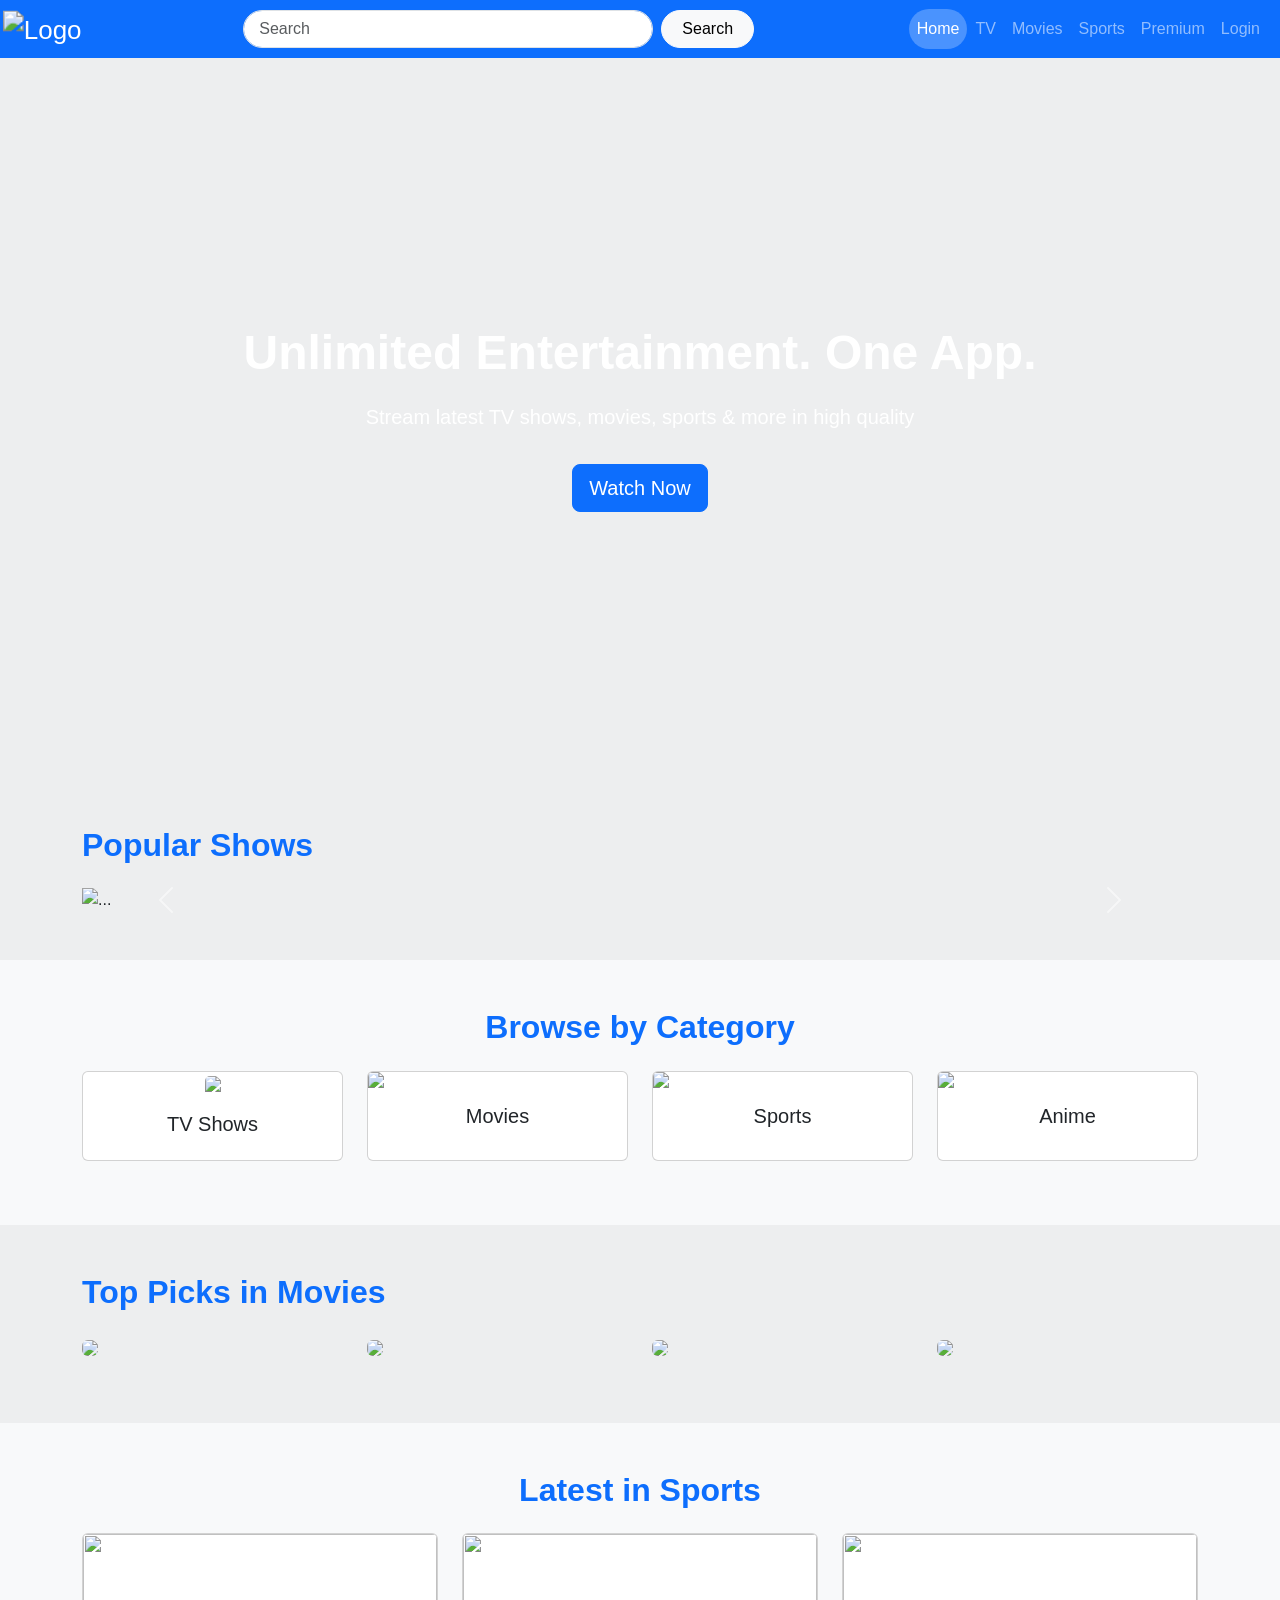
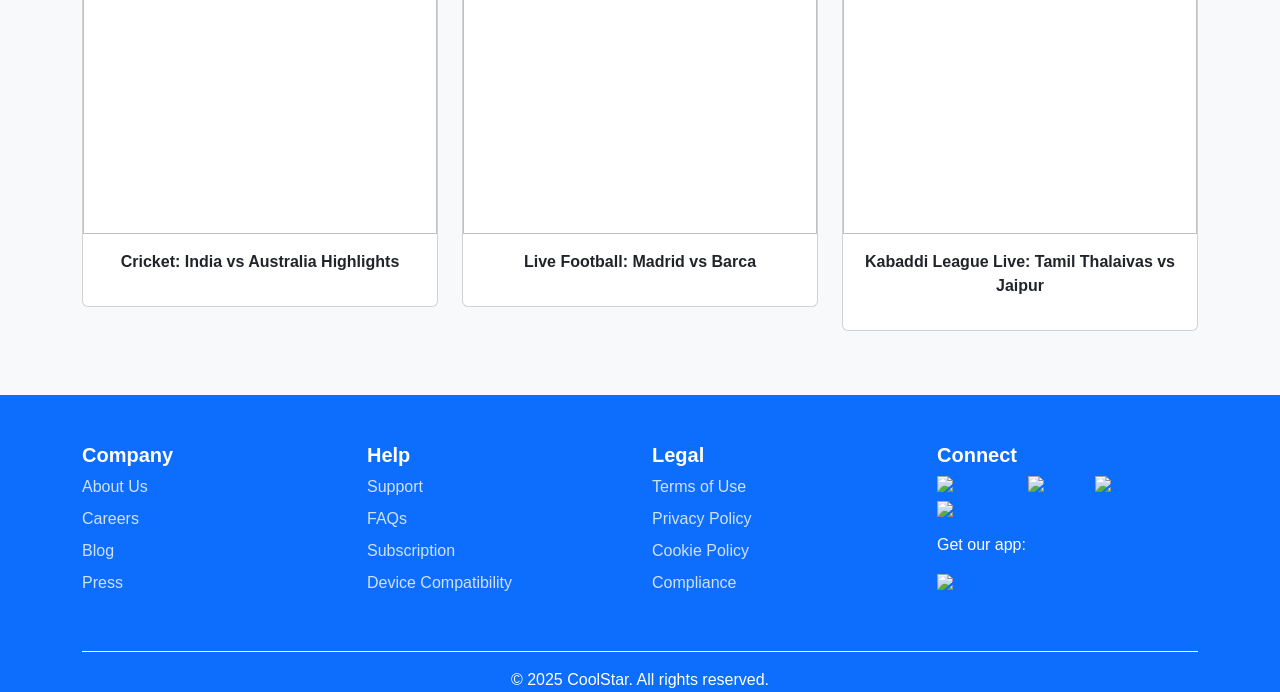
==== coolhome.html @ 61c33b58 "Add files via upload" ====
<!DOCTYPE html>
<html lang="en">
<head>
  <meta charset="UTF-8" />
  <meta name="viewport" content="width=device-width, initial-scale=1.0"/>
  <title>CoolStar</title>
    <link rel="icon" type="image/png" sizes="64x64" href="../icon cool.jpg">
  <link href="https://cdn.jsdelivr.net/npm/bootstrap@5.3.3/dist/css/bootstrap.min.css" rel="stylesheet"/>
  <link rel="stylesheet" href="coolhome.css" />
</head>
<link href="https://cdn.jsdelivr.net/npm/bootstrap@5.3.3/dist/css/bootstrap.min.css" rel="stylesheet">

<body class="bd">

<!-- Navbar -->
<nav class="navbar navbar-expand-lg navbar-dark bg-primary sticky-top">
  <div class="container-fluid">

    <!-- Logo (Left Corner) -->
   <a class="navbar-brand" href="#">
  <img src="../cool logo.png" alt="Logo" class="logo-img">
  </a>


    <!-- Toggler (For mobile collapse) -->
    <button class="navbar-toggler" type="button" data-bs-toggle="collapse" data-bs-target="#navbarNavDropdown"
      aria-controls="navbarNavDropdown" aria-expanded="false" aria-label="Toggle navigation">
      <span class="navbar-toggler-icon"></span>
    </button>

    <!-- Collapsible Content -->
    <div class="collapse navbar-collapse" id="navbarNavDropdown">

      <!-- Search Bar (center on large, top on mobile) -->
      <form class="d-flex mx-lg-auto my-2 my-lg-0 w-100 justify-content-center" role="search">
        <input class="form-control me-2 w-50" type="search" placeholder="Search" aria-label="Search">
        <button class="btn btn-light" type="submit">Search</button>
      </form>

      <!-- Navigation Menu (Right) -->
      <ul class="navbar-nav ms-lg-auto text-center mt-2 mt-lg-0">
        <li class="nav-item"><a class="nav-link active" href="">Home</a></li>
        <li class="nav-item"><a class="nav-link" href="cooltv.html">TV</a></li>
        <li class="nav-item"><a class="nav-link" href="coolmovie.html">Movies</a></li>
        <li class="nav-item"><a class="nav-link" href="coolsports.html">Sports</a></li>
        <li class="nav-item"><a class="nav-link" href="coolpre.html">Premium</a></li>
        <li class="nav-item"><a class="nav-link" href="coollogin.html">Login</a></li>
      </ul>
    </div>
  </div>
</nav>


  <!-- Hero Section -->
  <section class="hero d-flex align-items-center justify-content-center text-white text-center">
    <div class="container">
      <h1 class="display-4 fw-bold">Unlimited Entertainment. One App.</h1>
      <p class="lead">Stream latest TV shows, movies, sports & more in high quality</p>
      <a href="#" class="btn btn-primary btn-lg mt-3 btn-scale">Watch Now</a>

    </div>
  </section>

<!-- Popular Shows Carousel -->
<section class="py-5">
    <div class="container">
      <h2 class="mb-4 text-primary fw-bold">Popular Shows</h2>
      <div id="popularCarousel" class="carousel slide" data-bs-ride="carousel">
        <div class="carousel-inner">
          <div class="carousel-item active">
            <img src="../Bigg-Boss-Tamil-Season-7.jpg" class="d-block w-100" alt="...">
          </div>
          <div class="carousel-item">
            <img src="../seres1.jpg" class="d-block w-100" alt="...">
          </div>
          <div class="carousel-item">
            <img src="../seres2.jpeg" class="d-block w-100" alt="...">
          </div>
        </div>
        <button class="carousel-control-prev" type="button" data-bs-target="#popularCarousel" data-bs-slide="prev">
          <span class="carousel-control-prev-icon"></span>
        </button>
        <button class="carousel-control-next" type="button" data-bs-target="#popularCarousel" data-bs-slide="next">
          <span class="carousel-control-next-icon"></span>
        </button>
      </div>
    </div>
  </section>

  <!-- Categories -->
  <section class="py-5 bg-light">
    <div class="container">
      <h2 class="mb-4 text-center text-primary fw-bold">Browse by Category</h2>
      <div class="row text-center">
        <div class="col-md-3 mb-3">
          <div class="card h-100">
            <a href="cooltv.html"><img src="../tv show.webp" class="card-img-top"></a>
            <div class="card-body"><h5>TV Shows</h5></div>
          </div>
        </div>
        <div class="col-md-3 mb-3">
          <div class="card h-100">
            <img src="../thug-life.jpg" class="card-img-top">
            <div class="card-body"><h5>Movies</h5></div>
          </div>
        </div>
        <div class="col-md-3 mb-3">
          <div class="card h-100">
            <img src="../cricket-football-800x417.jpg" class="card-img-top">
            <div class="card-body"><h5>Sports</h5></div>
          </div>
        </div>
        <div class="col-md-3 mb-3">
          <div class="card h-100">
            <img src="../naruto-20th-anniversary-episodes-07032023.webp" class="card-img-top">
            <div class="card-body"><h5>Anime</h5></div>
          </div>
        </div>
      </div>
    </div>
  </section>

  <!-- Featured Movies -->
  <section class="py-5">
  <div class="container">
    <h2 class="mb-4 text-primary fw-bold">Top Picks in Movies</h2>
    <div class="row">
      <div class="col-md-3 mb-3">
        <img src="../kodi.webp" class="img-fluid rounded top-picks-img">
      </div>
      <div class="col-md-3 mb-3">
        <img src="../dragon.jpeg" class="img-fluid rounded top-picks-img">
      </div>
      <div class="col-md-3 mb-3">
        <img src="../sarpata.webp" class="img-fluid rounded top-picks-img">
      </div>
      <div class="col-md-3 mb-3">
        <img src="../jananayag.webp" class="img-fluid rounded top-picks-img">
      </div>
    </div>
  </div>
</section>


  <!-- Sports Highlights -->
  <section class="py-5 bg-light">
    <div class="container">
      <h2 class="mb-4 text-center text-primary fw-bold">Latest in Sports</h2>
      <div class="row">
        <div class="col-md-4 mb-3">
          <div class="card">
            <img src="../highlights-1-1663693926.jpg" class="card-img-top" height="300px" width="300px">
            <div class="card-body text-center"><p><b>Cricket: India vs Australia Highlights</b></p></div>
          </div>
        </div>
        <div class="col-md-4 mb-3">
          <div class="card">
            <img src="../Real-Madrid-vs-Barcelona-copy.webp" class="card-img-top" height="300px" width="300px">
            <div class="card-body text-center"><p><b>Live Football: Madrid vs Barca</b></p></div>
          </div>
        </div>
        <div class="col-md-4 mb-3">
          <div class="card">
            <img src="../Tamil-Thalaiva-Team.jpg" class="card-img-top" height="300px" width="300px">
            <div class="card-body text-center"><p><b>Kabaddi League Live: Tamil Thalaivas vs Jaipur</b></p></div>
          </div>
        </div>
      </div>
    </div>
  </section>

<footer class="bg-primary text-white pt-5">
  <div class="container">
    <div class="row text-center text-md-start"> <!-- Center on mobile, left on desktop -->

      <!-- Company -->
      <div class="col-md-3 mb-4">
        <h5 class="fw-bold">Company</h5>
        <ul class="list-unstyled">
          <li><a href="#" class="footer-link">About Us</a></li>
          <li><a href="#" class="footer-link">Careers</a></li>
          <li><a href="#" class="footer-link">Blog</a></li>
          <li><a href="#" class="footer-link">Press</a></li>
        </ul>
      </div>

      <!-- Help -->
      <div class="col-md-3 mb-4">
        <h5 class="fw-bold">Help</h5>
        <ul class="list-unstyled">
          <li><a href="#" class="footer-link">Support</a></li>
          <li><a href="#" class="footer-link">FAQs</a></li>
          <li><a href="#" class="footer-link">Subscription</a></li>
          <li><a href="#" class="footer-link">Device Compatibility</a></li>
        </ul>
      </div>

      <!-- Legal -->
      <div class="col-md-3 mb-4">
        <h5 class="fw-bold">Legal</h5>
        <ul class="list-unstyled">
          <li><a href="#" class="footer-link">Terms of Use</a></li>
          <li><a href="#" class="footer-link">Privacy Policy</a></li>
          <li><a href="#" class="footer-link">Cookie Policy</a></li>
          <li><a href="#" class="footer-link">Compliance</a></li>
        </ul>
      </div>

      <!-- Connect -->
      <div class="col-md-3 mb-4">
        <h5 class="fw-bold">Connect</h5>
        <div class="mb-2">
          <a href="#"><img src="https://cdn-icons-png.flaticon.com/512/733/733547.png" width="24" alt="Facebook"></a>
          <a href="#"><img src="https://cdn-icons-png.flaticon.com/512/733/733579.png" width="24" alt="Twitter"></a>
          <a href="#"><img src="https://cdn-icons-png.flaticon.com/512/733/733558.png" width="24" alt="Instagram"></a>
          <a href="#"><img src="https://cdn-icons-png.flaticon.com/512/2111/2111425.png" width="24" alt="YouTube"></a>
        </div>
        <p>Get our app:</p>
        <a href="#"><img src="https://upload.wikimedia.org/wikipedia/commons/thumb/7/78/Google_Play_Store_badge_EN.svg/512px-Google_Play_Store_badge_EN.svg.png" width="120" class="me-2 mb-2"></a>
      </div>

    </div>

    <!-- Bottom Bar -->
    <div class="text-center border-top border-light pt-3 mt-3">
      <p class="mb-0">&copy; 2025 CoolStar. All rights reserved.</p>
    </div>
  </div>
</footer>


 <script src="https://cdn.jsdelivr.net/npm/bootstrap@5.3.3/dist/js/bootstrap.bundle.min.js"></script>
   
</body>
---- coolhome.css ----
.bd{
  font-family: 'Segoe UI', sans-serif;
  background-position: center;
  background-size: cover;
  background-color: #111d2913;
}

.hero {
  height: 80vh;
  background: linear-gradient(to right, #004080, #007bff);
  color: white;
}

.card img {
  object-fit: cover;
}

h2 {
  font-weight: bold;
}

.hero {
  height: 80vh;
  background-image: url('../banner-image-41.4-01-1000x491-1.png');
  background-size: cover;
  background-position: center;
  background-repeat: no-repeat;
  color: white;
  display: flex;
  align-items: center;
  justify-content: center;
  text-align: center;
}
.hero h1 {
  font-size: 3rem;
  margin-bottom: 20px;
}
.footer-link {
  color: #ffffffcc;
  text-decoration: none;
  display: block;
  margin-bottom: 8px;
  transition: color 0.2s ease;
}

.footer-link:hover {
  color: #fff;
  text-decoration: underline;
}
.collapse {
  transition: all 0.3s ease-in-out;
}
.collapse.show {
  max-height: 500px; /* Adjust as needed */
}
.card {
  transition: transform 0.3s ease, box-shadow 0.3s ease;
}

.card:hover {
  transform: scale(1.05);
  box-shadow: 0 8px 20px rgba(0, 0, 0, 0.2);
  z-index: 1;
}
/* Reusable scale hover effect for cards */
.hover-scale {
  transition: transform 0.3s ease, box-shadow 0.3s ease;
}

.hover-scale:hover {
  transform: scale(1.05);
  box-shadow: 0 10px 25px rgba(0, 0, 0, 0.2);
  z-index: 1;
}
.top-picks-img {
  transition: transform 0.4s ease;
  cursor: pointer;
}

.top-picks-img:hover {
  transform: scale(1.08);
  z-index: 1;
}
.btn-scale {
  transition: transform 0.3s ease;
}

.btn-scale:hover {
  transform: scale(1.08);
}
/* Logo spacing */
.navbar-brand img {
  max-height: 70px;
  width: auto;
}

/* Smooth and consistent search input */
form[role="search"] input[type="search"] {
  border-radius: 30px;
  padding: 6px 15px;
  transition: all 0.3s ease-in-out;
}

/* Focus effect on search */
form[role="search"] input[type="search"]:focus {
  outline: none;
  box-shadow: 0 0 5px #ffffffaa;
  border-color: #fff;
}

/* Rounded and clean search button */
form[role="search"] button {
  border-radius: 30px;
  padding: 6px 20px;
}

/* Adjust menu item spacing */
.navbar-nav .nav-link {
  padding: 8px 15px;
  font-weight: 500;
  transition: 0.3s;
}

/* Active link style */
.navbar-nav .nav-link.active {
  background-color: rgba(255, 255, 255, 0.25);
  border-radius: 20px;
}

/* Mobile search input full width */
@media (max-width: 991.98px) {
  form[role="search"] {
    flex-direction: column;
    align-items: center;
  }

  form[role="search"] input[type="search"] {
    width: 90% !important;
    margin-bottom: 10px;
  }

  form[role="search"] button {
    width: 50%;
  }

  .navbar-nav {
    align-items: center;
  }
}
.logo-img {
  height: 100px;       /* keep it visually consistent with navbar */
  width: auto;
  transform: scale(1.3);  /* scale up the image itself */
  transition: transform 0.3s ease;
}

.logo-img:hover {
  transform: scale(1.4);  /* optional hover zoom */
}
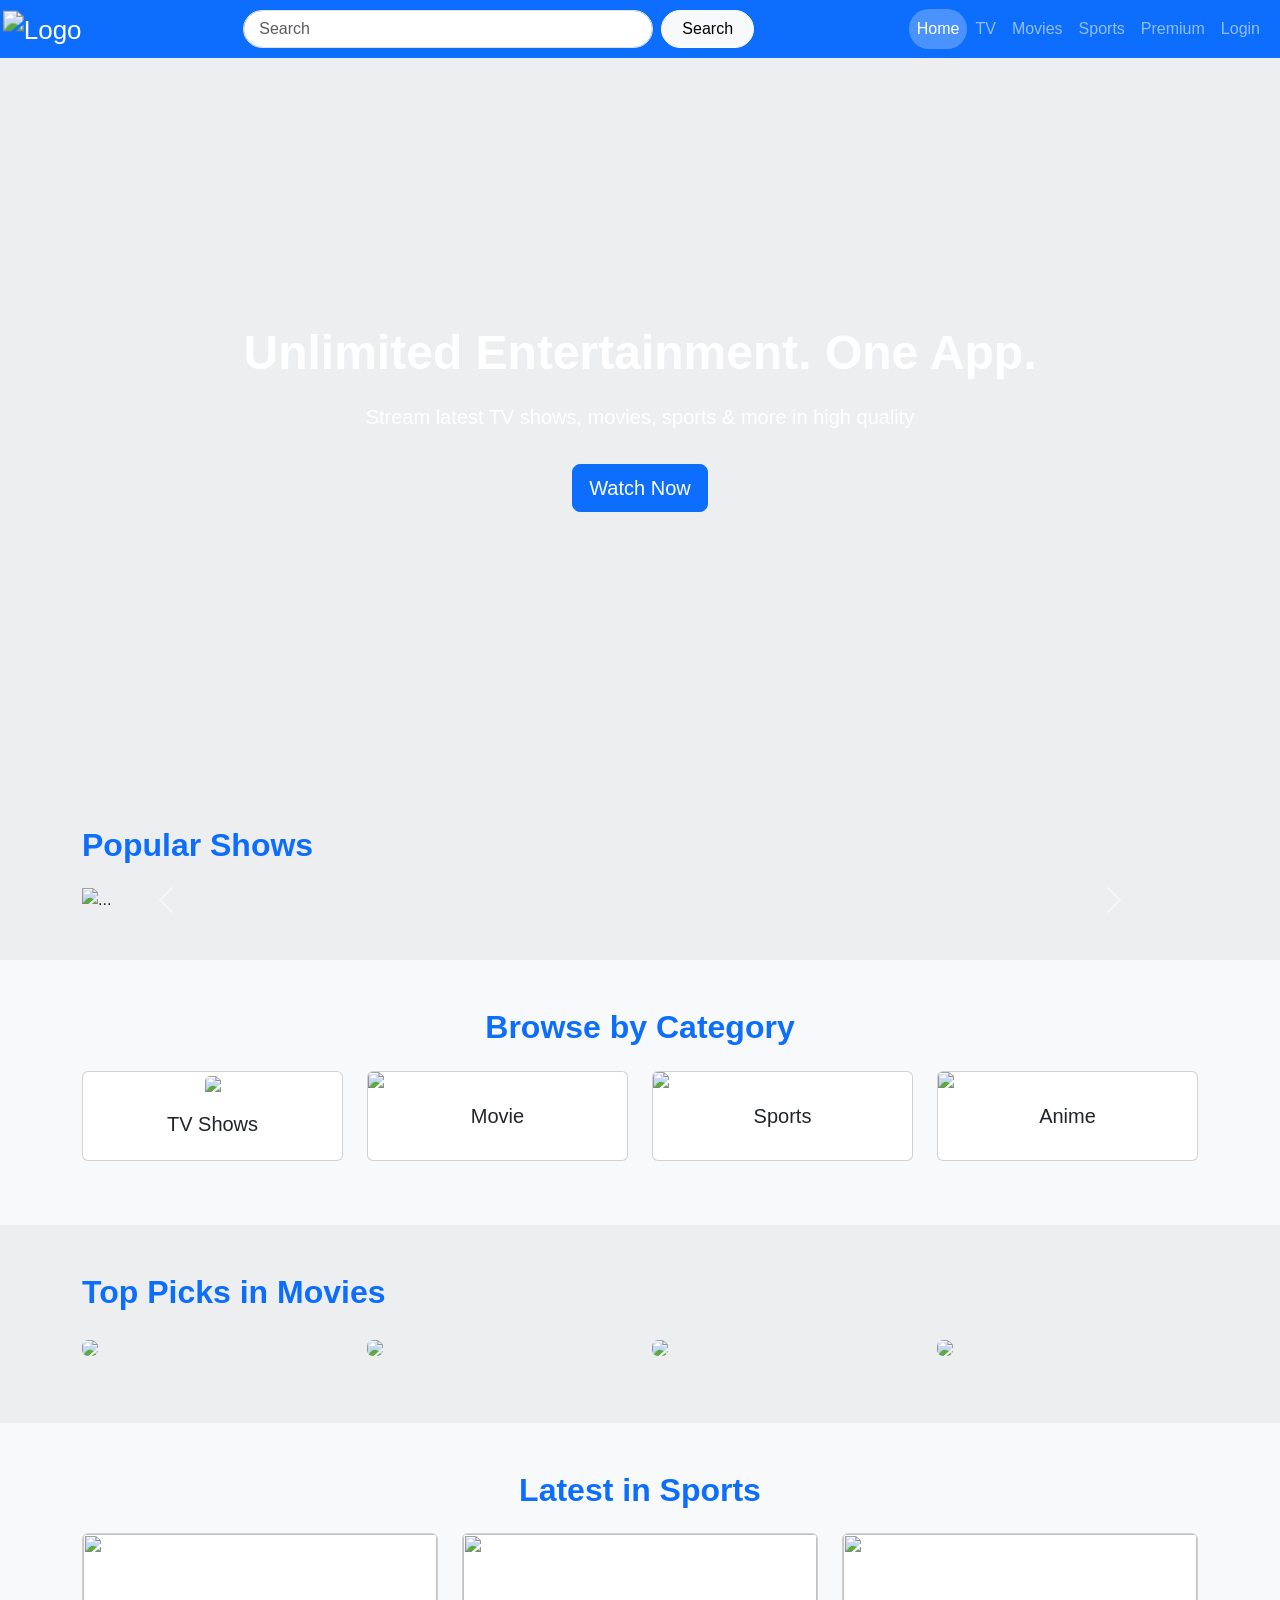
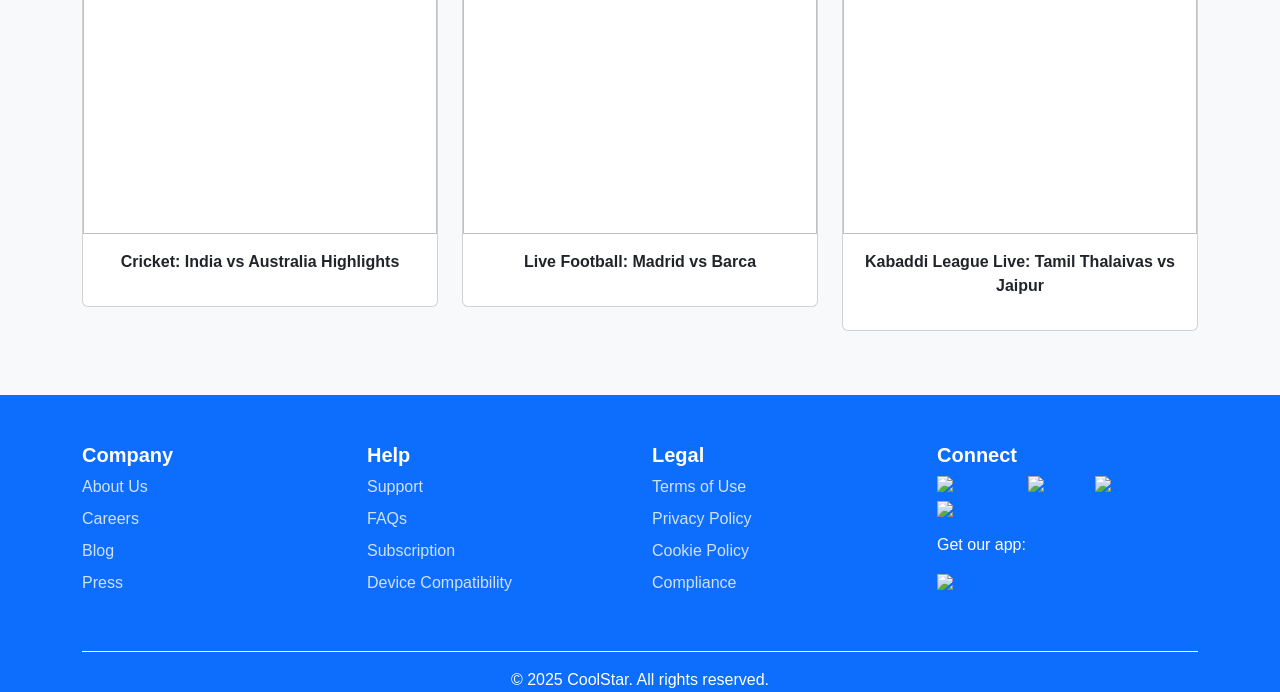
==== commit b6553ca9: "changed movie from movies" ====
--- a/coolhome.html
+++ b/coolhome.html
@@ -1,234 +1,234 @@
-<!DOCTYPE html>
-<html lang="en">
-<head>
-  <meta charset="UTF-8" />
-  <meta name="viewport" content="width=device-width, initial-scale=1.0"/>
-  <title>CoolStar</title>
-    <link rel="icon" type="image/png" sizes="64x64" href="../icon cool.jpg">
-  <link href="https://cdn.jsdelivr.net/npm/bootstrap@5.3.3/dist/css/bootstrap.min.css" rel="stylesheet"/>
-  <link rel="stylesheet" href="coolhome.css" />
-</head>
-<link href="https://cdn.jsdelivr.net/npm/bootstrap@5.3.3/dist/css/bootstrap.min.css" rel="stylesheet">
-
-<body class="bd">
-
-<!-- Navbar -->
-<nav class="navbar navbar-expand-lg navbar-dark bg-primary sticky-top">
-  <div class="container-fluid">
-
-    <!-- Logo (Left Corner) -->
-   <a class="navbar-brand" href="#">
-  <img src="../cool logo.png" alt="Logo" class="logo-img">
-  </a>
-
-
-    <!-- Toggler (For mobile collapse) -->
-    <button class="navbar-toggler" type="button" data-bs-toggle="collapse" data-bs-target="#navbarNavDropdown"
-      aria-controls="navbarNavDropdown" aria-expanded="false" aria-label="Toggle navigation">
-      <span class="navbar-toggler-icon"></span>
-    </button>
-
-    <!-- Collapsible Content -->
-    <div class="collapse navbar-collapse" id="navbarNavDropdown">
-
-      <!-- Search Bar (center on large, top on mobile) -->
-      <form class="d-flex mx-lg-auto my-2 my-lg-0 w-100 justify-content-center" role="search">
-        <input class="form-control me-2 w-50" type="search" placeholder="Search" aria-label="Search">
-        <button class="btn btn-light" type="submit">Search</button>
-      </form>
-
-      <!-- Navigation Menu (Right) -->
-      <ul class="navbar-nav ms-lg-auto text-center mt-2 mt-lg-0">
-        <li class="nav-item"><a class="nav-link active" href="">Home</a></li>
-        <li class="nav-item"><a class="nav-link" href="cooltv.html">TV</a></li>
-        <li class="nav-item"><a class="nav-link" href="coolmovie.html">Movies</a></li>
-        <li class="nav-item"><a class="nav-link" href="coolsports.html">Sports</a></li>
-        <li class="nav-item"><a class="nav-link" href="coolpre.html">Premium</a></li>
-        <li class="nav-item"><a class="nav-link" href="coollogin.html">Login</a></li>
-      </ul>
-    </div>
-  </div>
-</nav>
-
-
-  <!-- Hero Section -->
-  <section class="hero d-flex align-items-center justify-content-center text-white text-center">
-    <div class="container">
-      <h1 class="display-4 fw-bold">Unlimited Entertainment. One App.</h1>
-      <p class="lead">Stream latest TV shows, movies, sports & more in high quality</p>
-      <a href="#" class="btn btn-primary btn-lg mt-3 btn-scale">Watch Now</a>
-
-    </div>
-  </section>
-
-<!-- Popular Shows Carousel -->
-<section class="py-5">
-    <div class="container">
-      <h2 class="mb-4 text-primary fw-bold">Popular Shows</h2>
-      <div id="popularCarousel" class="carousel slide" data-bs-ride="carousel">
-        <div class="carousel-inner">
-          <div class="carousel-item active">
-            <img src="../Bigg-Boss-Tamil-Season-7.jpg" class="d-block w-100" alt="...">
-          </div>
-          <div class="carousel-item">
-            <img src="../seres1.jpg" class="d-block w-100" alt="...">
-          </div>
-          <div class="carousel-item">
-            <img src="../seres2.jpeg" class="d-block w-100" alt="...">
-          </div>
-        </div>
-        <button class="carousel-control-prev" type="button" data-bs-target="#popularCarousel" data-bs-slide="prev">
-          <span class="carousel-control-prev-icon"></span>
-        </button>
-        <button class="carousel-control-next" type="button" data-bs-target="#popularCarousel" data-bs-slide="next">
-          <span class="carousel-control-next-icon"></span>
-        </button>
-      </div>
-    </div>
-  </section>
-
-  <!-- Categories -->
-  <section class="py-5 bg-light">
-    <div class="container">
-      <h2 class="mb-4 text-center text-primary fw-bold">Browse by Category</h2>
-      <div class="row text-center">
-        <div class="col-md-3 mb-3">
-          <div class="card h-100">
-            <a href="cooltv.html"><img src="../tv show.webp" class="card-img-top"></a>
-            <div class="card-body"><h5>TV Shows</h5></div>
-          </div>
-        </div>
-        <div class="col-md-3 mb-3">
-          <div class="card h-100">
-            <img src="../thug-life.jpg" class="card-img-top">
-            <div class="card-body"><h5>Movies</h5></div>
-          </div>
-        </div>
-        <div class="col-md-3 mb-3">
-          <div class="card h-100">
-            <img src="../cricket-football-800x417.jpg" class="card-img-top">
-            <div class="card-body"><h5>Sports</h5></div>
-          </div>
-        </div>
-        <div class="col-md-3 mb-3">
-          <div class="card h-100">
-            <img src="../naruto-20th-anniversary-episodes-07032023.webp" class="card-img-top">
-            <div class="card-body"><h5>Anime</h5></div>
-          </div>
-        </div>
-      </div>
-    </div>
-  </section>
-
-  <!-- Featured Movies -->
-  <section class="py-5">
-  <div class="container">
-    <h2 class="mb-4 text-primary fw-bold">Top Picks in Movies</h2>
-    <div class="row">
-      <div class="col-md-3 mb-3">
-        <img src="../kodi.webp" class="img-fluid rounded top-picks-img">
-      </div>
-      <div class="col-md-3 mb-3">
-        <img src="../dragon.jpeg" class="img-fluid rounded top-picks-img">
-      </div>
-      <div class="col-md-3 mb-3">
-        <img src="../sarpata.webp" class="img-fluid rounded top-picks-img">
-      </div>
-      <div class="col-md-3 mb-3">
-        <img src="../jananayag.webp" class="img-fluid rounded top-picks-img">
-      </div>
-    </div>
-  </div>
-</section>
-
-
-  <!-- Sports Highlights -->
-  <section class="py-5 bg-light">
-    <div class="container">
-      <h2 class="mb-4 text-center text-primary fw-bold">Latest in Sports</h2>
-      <div class="row">
-        <div class="col-md-4 mb-3">
-          <div class="card">
-            <img src="../highlights-1-1663693926.jpg" class="card-img-top" height="300px" width="300px">
-            <div class="card-body text-center"><p><b>Cricket: India vs Australia Highlights</b></p></div>
-          </div>
-        </div>
-        <div class="col-md-4 mb-3">
-          <div class="card">
-            <img src="../Real-Madrid-vs-Barcelona-copy.webp" class="card-img-top" height="300px" width="300px">
-            <div class="card-body text-center"><p><b>Live Football: Madrid vs Barca</b></p></div>
-          </div>
-        </div>
-        <div class="col-md-4 mb-3">
-          <div class="card">
-            <img src="../Tamil-Thalaiva-Team.jpg" class="card-img-top" height="300px" width="300px">
-            <div class="card-body text-center"><p><b>Kabaddi League Live: Tamil Thalaivas vs Jaipur</b></p></div>
-          </div>
-        </div>
-      </div>
-    </div>
-  </section>
-
-<footer class="bg-primary text-white pt-5">
-  <div class="container">
-    <div class="row text-center text-md-start"> <!-- Center on mobile, left on desktop -->
-
-      <!-- Company -->
-      <div class="col-md-3 mb-4">
-        <h5 class="fw-bold">Company</h5>
-        <ul class="list-unstyled">
-          <li><a href="#" class="footer-link">About Us</a></li>
-          <li><a href="#" class="footer-link">Careers</a></li>
-          <li><a href="#" class="footer-link">Blog</a></li>
-          <li><a href="#" class="footer-link">Press</a></li>
-        </ul>
-      </div>
-
-      <!-- Help -->
-      <div class="col-md-3 mb-4">
-        <h5 class="fw-bold">Help</h5>
-        <ul class="list-unstyled">
-          <li><a href="#" class="footer-link">Support</a></li>
-          <li><a href="#" class="footer-link">FAQs</a></li>
-          <li><a href="#" class="footer-link">Subscription</a></li>
-          <li><a href="#" class="footer-link">Device Compatibility</a></li>
-        </ul>
-      </div>
-
-      <!-- Legal -->
-      <div class="col-md-3 mb-4">
-        <h5 class="fw-bold">Legal</h5>
-        <ul class="list-unstyled">
-          <li><a href="#" class="footer-link">Terms of Use</a></li>
-          <li><a href="#" class="footer-link">Privacy Policy</a></li>
-          <li><a href="#" class="footer-link">Cookie Policy</a></li>
-          <li><a href="#" class="footer-link">Compliance</a></li>
-        </ul>
-      </div>
-
-      <!-- Connect -->
-      <div class="col-md-3 mb-4">
-        <h5 class="fw-bold">Connect</h5>
-        <div class="mb-2">
-          <a href="#"><img src="https://cdn-icons-png.flaticon.com/512/733/733547.png" width="24" alt="Facebook"></a>
-          <a href="#"><img src="https://cdn-icons-png.flaticon.com/512/733/733579.png" width="24" alt="Twitter"></a>
-          <a href="#"><img src="https://cdn-icons-png.flaticon.com/512/733/733558.png" width="24" alt="Instagram"></a>
-          <a href="#"><img src="https://cdn-icons-png.flaticon.com/512/2111/2111425.png" width="24" alt="YouTube"></a>
-        </div>
-        <p>Get our app:</p>
-        <a href="#"><img src="https://upload.wikimedia.org/wikipedia/commons/thumb/7/78/Google_Play_Store_badge_EN.svg/512px-Google_Play_Store_badge_EN.svg.png" width="120" class="me-2 mb-2"></a>
-      </div>
-
-    </div>
-
-    <!-- Bottom Bar -->
-    <div class="text-center border-top border-light pt-3 mt-3">
-      <p class="mb-0">&copy; 2025 CoolStar. All rights reserved.</p>
-    </div>
-  </div>
-</footer>
-
-
- <script src="https://cdn.jsdelivr.net/npm/bootstrap@5.3.3/dist/js/bootstrap.bundle.min.js"></script>
-   
-</body>
+<!DOCTYPE html>
+<html lang="en">
+<head>
+  <meta charset="UTF-8" />
+  <meta name="viewport" content="width=device-width, initial-scale=1.0"/>
+  <title>CoolStar</title>
+    <link rel="icon" type="image/png" sizes="64x64" href="../icon cool.jpg">
+  <link href="https://cdn.jsdelivr.net/npm/bootstrap@5.3.3/dist/css/bootstrap.min.css" rel="stylesheet"/>
+  <link rel="stylesheet" href="coolhome.css" />
+</head>
+<link href="https://cdn.jsdelivr.net/npm/bootstrap@5.3.3/dist/css/bootstrap.min.css" rel="stylesheet">
+
+<body class="bd">
+
+<!-- Navbar -->
+<nav class="navbar navbar-expand-lg navbar-dark bg-primary sticky-top">
+  <div class="container-fluid">
+
+    <!-- Logo (Left Corner) -->
+   <a class="navbar-brand" href="#">
+  <img src="../cool logo.png" alt="Logo" class="logo-img">
+  </a>
+
+
+    <!-- Toggler (For mobile collapse) -->
+    <button class="navbar-toggler" type="button" data-bs-toggle="collapse" data-bs-target="#navbarNavDropdown"
+      aria-controls="navbarNavDropdown" aria-expanded="false" aria-label="Toggle navigation">
+      <span class="navbar-toggler-icon"></span>
+    </button>
+
+    <!-- Collapsible Content -->
+    <div class="collapse navbar-collapse" id="navbarNavDropdown">
+
+      <!-- Search Bar (center on large, top on mobile) -->
+      <form class="d-flex mx-lg-auto my-2 my-lg-0 w-100 justify-content-center" role="search">
+        <input class="form-control me-2 w-50" type="search" placeholder="Search" aria-label="Search">
+        <button class="btn btn-light" type="submit">Search</button>
+      </form>
+
+      <!-- Navigation Menu (Right) -->
+      <ul class="navbar-nav ms-lg-auto text-center mt-2 mt-lg-0">
+        <li class="nav-item"><a class="nav-link active" href="">Home</a></li>
+        <li class="nav-item"><a class="nav-link" href="cooltv.html">TV</a></li>
+        <li class="nav-item"><a class="nav-link" href="coolmovie.html">Movies</a></li>
+        <li class="nav-item"><a class="nav-link" href="coolsports.html">Sports</a></li>
+        <li class="nav-item"><a class="nav-link" href="coolpre.html">Premium</a></li>
+        <li class="nav-item"><a class="nav-link" href="coollogin.html">Login</a></li>
+      </ul>
+    </div>
+  </div>
+</nav>
+
+
+  <!-- Hero Section -->
+  <section class="hero d-flex align-items-center justify-content-center text-white text-center">
+    <div class="container">
+      <h1 class="display-4 fw-bold">Unlimited Entertainment. One App.</h1>
+      <p class="lead">Stream latest TV shows, movies, sports & more in high quality</p>
+      <a href="#" class="btn btn-primary btn-lg mt-3 btn-scale">Watch Now</a>
+
+    </div>
+  </section>
+
+<!-- Popular Shows Carousel -->
+<section class="py-5">
+    <div class="container">
+      <h2 class="mb-4 text-primary fw-bold">Popular Shows</h2>
+      <div id="popularCarousel" class="carousel slide" data-bs-ride="carousel">
+        <div class="carousel-inner">
+          <div class="carousel-item active">
+            <img src="../Bigg-Boss-Tamil-Season-7.jpg" class="d-block w-100" alt="...">
+          </div>
+          <div class="carousel-item">
+            <img src="../seres1.jpg" class="d-block w-100" alt="...">
+          </div>
+          <div class="carousel-item">
+            <img src="../seres2.jpeg" class="d-block w-100" alt="...">
+          </div>
+        </div>
+        <button class="carousel-control-prev" type="button" data-bs-target="#popularCarousel" data-bs-slide="prev">
+          <span class="carousel-control-prev-icon"></span>
+        </button>
+        <button class="carousel-control-next" type="button" data-bs-target="#popularCarousel" data-bs-slide="next">
+          <span class="carousel-control-next-icon"></span>
+        </button>
+      </div>
+    </div>
+  </section>
+
+  <!-- Categories -->
+  <section class="py-5 bg-light">
+    <div class="container">
+      <h2 class="mb-4 text-center text-primary fw-bold">Browse by Category</h2>
+      <div class="row text-center">
+        <div class="col-md-3 mb-3">
+          <div class="card h-100">
+            <a href="cooltv.html"><img src="../tv show.webp" class="card-img-top"></a>
+            <div class="card-body"><h5>TV Shows</h5></div>
+          </div>
+        </div>
+        <div class="col-md-3 mb-3">
+          <div class="card h-100">
+            <img src="../thug-life.jpg" class="card-img-top">
+            <div class="card-body"><h5>Movie</h5></div>
+          </div>
+        </div>
+        <div class="col-md-3 mb-3">
+          <div class="card h-100">
+            <img src="../cricket-football-800x417.jpg" class="card-img-top">
+            <div class="card-body"><h5>Sports</h5></div>
+          </div>
+        </div>
+        <div class="col-md-3 mb-3">
+          <div class="card h-100">
+            <img src="../naruto-20th-anniversary-episodes-07032023.webp" class="card-img-top">
+            <div class="card-body"><h5>Anime</h5></div>
+          </div>
+        </div>
+      </div>
+    </div>
+  </section>
+
+  <!-- Featured Movies -->
+  <section class="py-5">
+  <div class="container">
+    <h2 class="mb-4 text-primary fw-bold">Top Picks in Movies</h2>
+    <div class="row">
+      <div class="col-md-3 mb-3">
+        <img src="../kodi.webp" class="img-fluid rounded top-picks-img">
+      </div>
+      <div class="col-md-3 mb-3">
+        <img src="../dragon.jpeg" class="img-fluid rounded top-picks-img">
+      </div>
+      <div class="col-md-3 mb-3">
+        <img src="../sarpata.webp" class="img-fluid rounded top-picks-img">
+      </div>
+      <div class="col-md-3 mb-3">
+        <img src="../jananayag.webp" class="img-fluid rounded top-picks-img">
+      </div>
+    </div>
+  </div>
+</section>
+
+
+  <!-- Sports Highlights -->
+  <section class="py-5 bg-light">
+    <div class="container">
+      <h2 class="mb-4 text-center text-primary fw-bold">Latest in Sports</h2>
+      <div class="row">
+        <div class="col-md-4 mb-3">
+          <div class="card">
+            <img src="../highlights-1-1663693926.jpg" class="card-img-top" height="300px" width="300px">
+            <div class="card-body text-center"><p><b>Cricket: India vs Australia Highlights</b></p></div>
+          </div>
+        </div>
+        <div class="col-md-4 mb-3">
+          <div class="card">
+            <img src="../Real-Madrid-vs-Barcelona-copy.webp" class="card-img-top" height="300px" width="300px">
+            <div class="card-body text-center"><p><b>Live Football: Madrid vs Barca</b></p></div>
+          </div>
+        </div>
+        <div class="col-md-4 mb-3">
+          <div class="card">
+            <img src="../Tamil-Thalaiva-Team.jpg" class="card-img-top" height="300px" width="300px">
+            <div class="card-body text-center"><p><b>Kabaddi League Live: Tamil Thalaivas vs Jaipur</b></p></div>
+          </div>
+        </div>
+      </div>
+    </div>
+  </section>
+
+<footer class="bg-primary text-white pt-5">
+  <div class="container">
+    <div class="row text-center text-md-start"> <!-- Center on mobile, left on desktop -->
+
+      <!-- Company -->
+      <div class="col-md-3 mb-4">
+        <h5 class="fw-bold">Company</h5>
+        <ul class="list-unstyled">
+          <li><a href="#" class="footer-link">About Us</a></li>
+          <li><a href="#" class="footer-link">Careers</a></li>
+          <li><a href="#" class="footer-link">Blog</a></li>
+          <li><a href="#" class="footer-link">Press</a></li>
+        </ul>
+      </div>
+
+      <!-- Help -->
+      <div class="col-md-3 mb-4">
+        <h5 class="fw-bold">Help</h5>
+        <ul class="list-unstyled">
+          <li><a href="#" class="footer-link">Support</a></li>
+          <li><a href="#" class="footer-link">FAQs</a></li>
+          <li><a href="#" class="footer-link">Subscription</a></li>
+          <li><a href="#" class="footer-link">Device Compatibility</a></li>
+        </ul>
+      </div>
+
+      <!-- Legal -->
+      <div class="col-md-3 mb-4">
+        <h5 class="fw-bold">Legal</h5>
+        <ul class="list-unstyled">
+          <li><a href="#" class="footer-link">Terms of Use</a></li>
+          <li><a href="#" class="footer-link">Privacy Policy</a></li>
+          <li><a href="#" class="footer-link">Cookie Policy</a></li>
+          <li><a href="#" class="footer-link">Compliance</a></li>
+        </ul>
+      </div>
+
+      <!-- Connect -->
+      <div class="col-md-3 mb-4">
+        <h5 class="fw-bold">Connect</h5>
+        <div class="mb-2">
+          <a href="#"><img src="https://cdn-icons-png.flaticon.com/512/733/733547.png" width="24" alt="Facebook"></a>
+          <a href="#"><img src="https://cdn-icons-png.flaticon.com/512/733/733579.png" width="24" alt="Twitter"></a>
+          <a href="#"><img src="https://cdn-icons-png.flaticon.com/512/733/733558.png" width="24" alt="Instagram"></a>
+          <a href="#"><img src="https://cdn-icons-png.flaticon.com/512/2111/2111425.png" width="24" alt="YouTube"></a>
+        </div>
+        <p>Get our app:</p>
+        <a href="#"><img src="https://upload.wikimedia.org/wikipedia/commons/thumb/7/78/Google_Play_Store_badge_EN.svg/512px-Google_Play_Store_badge_EN.svg.png" width="120" class="me-2 mb-2"></a>
+      </div>
+
+    </div>
+
+    <!-- Bottom Bar -->
+    <div class="text-center border-top border-light pt-3 mt-3">
+      <p class="mb-0">&copy; 2025 CoolStar. All rights reserved.</p>
+    </div>
+  </div>
+</footer>
+
+
+ <script src="https://cdn.jsdelivr.net/npm/bootstrap@5.3.3/dist/js/bootstrap.bundle.min.js"></script>
+   
+</body>
--- a/coolhome.css
+++ b/coolhome.css
@@ -1,159 +1,159 @@
-.bd{
-  font-family: 'Segoe UI', sans-serif;
-  background-position: center;
-  background-size: cover;
-  background-color: #111d2913;
-}
-
-.hero {
-  height: 80vh;
-  background: linear-gradient(to right, #004080, #007bff);
-  color: white;
-}
-
-.card img {
-  object-fit: cover;
-}
-
-h2 {
-  font-weight: bold;
-}
-
-.hero {
-  height: 80vh;
-  background-image: url('../banner-image-41.4-01-1000x491-1.png');
-  background-size: cover;
-  background-position: center;
-  background-repeat: no-repeat;
-  color: white;
-  display: flex;
-  align-items: center;
-  justify-content: center;
-  text-align: center;
-}
-.hero h1 {
-  font-size: 3rem;
-  margin-bottom: 20px;
-}
-.footer-link {
-  color: #ffffffcc;
-  text-decoration: none;
-  display: block;
-  margin-bottom: 8px;
-  transition: color 0.2s ease;
-}
-
-.footer-link:hover {
-  color: #fff;
-  text-decoration: underline;
-}
-.collapse {
-  transition: all 0.3s ease-in-out;
-}
-.collapse.show {
-  max-height: 500px; /* Adjust as needed */
-}
-.card {
-  transition: transform 0.3s ease, box-shadow 0.3s ease;
-}
-
-.card:hover {
-  transform: scale(1.05);
-  box-shadow: 0 8px 20px rgba(0, 0, 0, 0.2);
-  z-index: 1;
-}
-/* Reusable scale hover effect for cards */
-.hover-scale {
-  transition: transform 0.3s ease, box-shadow 0.3s ease;
-}
-
-.hover-scale:hover {
-  transform: scale(1.05);
-  box-shadow: 0 10px 25px rgba(0, 0, 0, 0.2);
-  z-index: 1;
-}
-.top-picks-img {
-  transition: transform 0.4s ease;
-  cursor: pointer;
-}
-
-.top-picks-img:hover {
-  transform: scale(1.08);
-  z-index: 1;
-}
-.btn-scale {
-  transition: transform 0.3s ease;
-}
-
-.btn-scale:hover {
-  transform: scale(1.08);
-}
-/* Logo spacing */
-.navbar-brand img {
-  max-height: 70px;
-  width: auto;
-}
-
-/* Smooth and consistent search input */
-form[role="search"] input[type="search"] {
-  border-radius: 30px;
-  padding: 6px 15px;
-  transition: all 0.3s ease-in-out;
-}
-
-/* Focus effect on search */
-form[role="search"] input[type="search"]:focus {
-  outline: none;
-  box-shadow: 0 0 5px #ffffffaa;
-  border-color: #fff;
-}
-
-/* Rounded and clean search button */
-form[role="search"] button {
-  border-radius: 30px;
-  padding: 6px 20px;
-}
-
-/* Adjust menu item spacing */
-.navbar-nav .nav-link {
-  padding: 8px 15px;
-  font-weight: 500;
-  transition: 0.3s;
-}
-
-/* Active link style */
-.navbar-nav .nav-link.active {
-  background-color: rgba(255, 255, 255, 0.25);
-  border-radius: 20px;
-}
-
-/* Mobile search input full width */
-@media (max-width: 991.98px) {
-  form[role="search"] {
-    flex-direction: column;
-    align-items: center;
-  }
-
-  form[role="search"] input[type="search"] {
-    width: 90% !important;
-    margin-bottom: 10px;
-  }
-
-  form[role="search"] button {
-    width: 50%;
-  }
-
-  .navbar-nav {
-    align-items: center;
-  }
-}
-.logo-img {
-  height: 100px;       /* keep it visually consistent with navbar */
-  width: auto;
-  transform: scale(1.3);  /* scale up the image itself */
-  transition: transform 0.3s ease;
-}
-
-.logo-img:hover {
-  transform: scale(1.4);  /* optional hover zoom */
-}
+.bd{
+  font-family: 'Segoe UI', sans-serif;
+  background-position: center;
+  background-size: cover;
+  background-color: #111d2913;
+}
+
+.hero {
+  height: 80vh;
+  background: linear-gradient(to right, #004080, #007bff);
+  color: white;
+}
+
+.card img {
+  object-fit: cover;
+}
+
+h2 {
+  font-weight: bold;
+}
+
+.hero {
+  height: 80vh;
+  background-image: url('../banner-image-41.4-01-1000x491-1.png');
+  background-size: cover;
+  background-position: center;
+  background-repeat: no-repeat;
+  color: white;
+  display: flex;
+  align-items: center;
+  justify-content: center;
+  text-align: center;
+}
+.hero h1 {
+  font-size: 3rem;
+  margin-bottom: 20px;
+}
+.footer-link {
+  color: #ffffffcc;
+  text-decoration: none;
+  display: block;
+  margin-bottom: 8px;
+  transition: color 0.2s ease;
+}
+
+.footer-link:hover {
+  color: #fff;
+  text-decoration: underline;
+}
+.collapse {
+  transition: all 0.3s ease-in-out;
+}
+.collapse.show {
+  max-height: 500px; /* Adjust as needed */
+}
+.card {
+  transition: transform 0.3s ease, box-shadow 0.3s ease;
+}
+
+.card:hover {
+  transform: scale(1.05);
+  box-shadow: 0 8px 20px rgba(0, 0, 0, 0.2);
+  z-index: 1;
+}
+/* Reusable scale hover effect for cards */
+.hover-scale {
+  transition: transform 0.3s ease, box-shadow 0.3s ease;
+}
+
+.hover-scale:hover {
+  transform: scale(1.05);
+  box-shadow: 0 10px 25px rgba(0, 0, 0, 0.2);
+  z-index: 1;
+}
+.top-picks-img {
+  transition: transform 0.4s ease;
+  cursor: pointer;
+}
+
+.top-picks-img:hover {
+  transform: scale(1.08);
+  z-index: 1;
+}
+.btn-scale {
+  transition: transform 0.3s ease;
+}
+
+.btn-scale:hover {
+  transform: scale(1.08);
+}
+/* Logo spacing */
+.navbar-brand img {
+  max-height: 70px;
+  width: auto;
+}
+
+/* Smooth and consistent search input */
+form[role="search"] input[type="search"] {
+  border-radius: 30px;
+  padding: 6px 15px;
+  transition: all 0.3s ease-in-out;
+}
+
+/* Focus effect on search */
+form[role="search"] input[type="search"]:focus {
+  outline: none;
+  box-shadow: 0 0 5px #ffffffaa;
+  border-color: #fff;
+}
+
+/* Rounded and clean search button */
+form[role="search"] button {
+  border-radius: 30px;
+  padding: 6px 20px;
+}
+
+/* Adjust menu item spacing */
+.navbar-nav .nav-link {
+  padding: 8px 15px;
+  font-weight: 500;
+  transition: 0.3s;
+}
+
+/* Active link style */
+.navbar-nav .nav-link.active {
+  background-color: rgba(255, 255, 255, 0.25);
+  border-radius: 20px;
+}
+
+/* Mobile search input full width */
+@media (max-width: 991.98px) {
+  form[role="search"] {
+    flex-direction: column;
+    align-items: center;
+  }
+
+  form[role="search"] input[type="search"] {
+    width: 90% !important;
+    margin-bottom: 10px;
+  }
+
+  form[role="search"] button {
+    width: 50%;
+  }
+
+  .navbar-nav {
+    align-items: center;
+  }
+}
+.logo-img {
+  height: 100px;       /* keep it visually consistent with navbar */
+  width: auto;
+  transform: scale(1.3);  /* scale up the image itself */
+  transition: transform 0.3s ease;
+}
+
+.logo-img:hover {
+  transform: scale(1.4);  /* optional hover zoom */
+}
